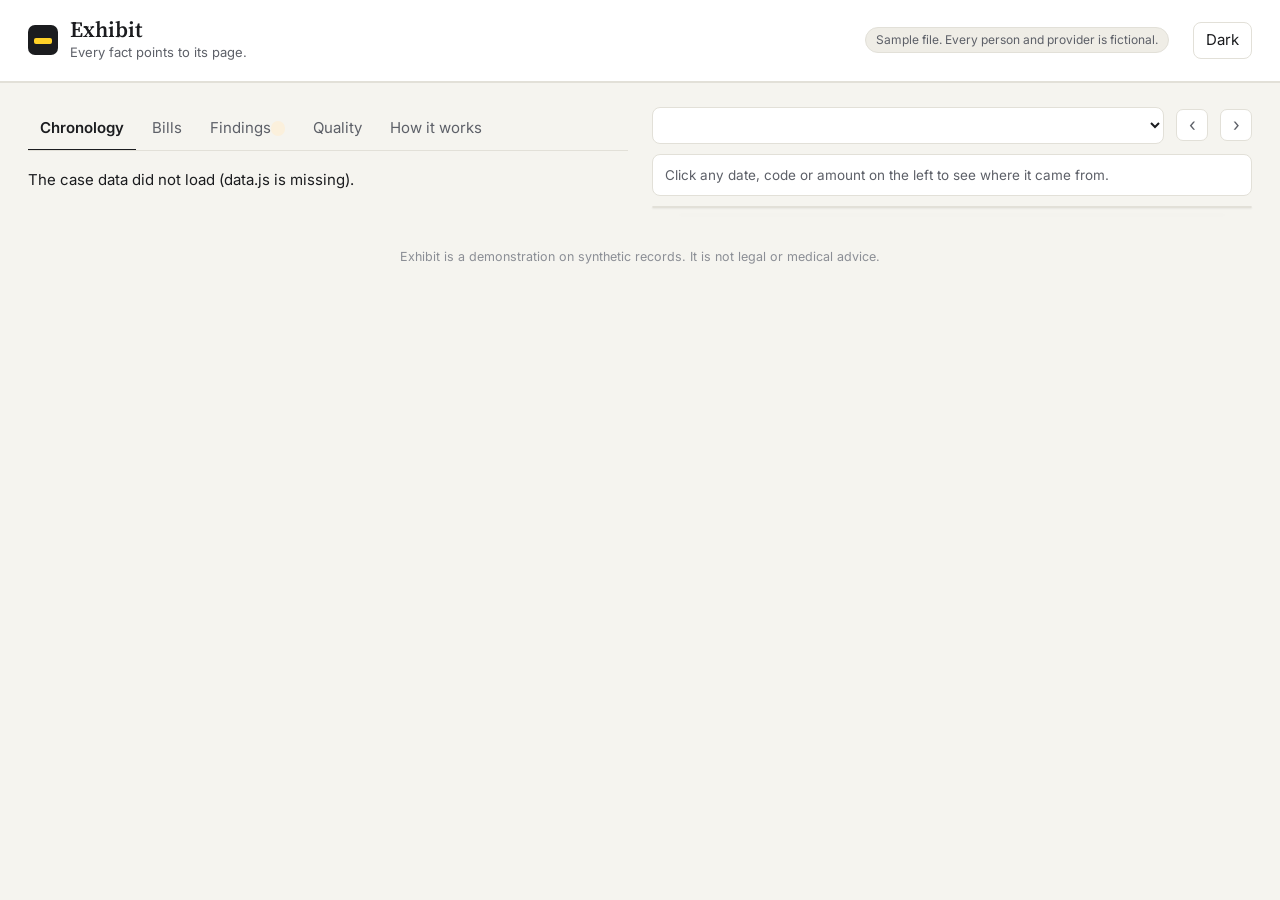
==== viewer/index.html @ 5b10dc2b "Exhibit: source-linked medical chronology and bill reconciliation demo Reads a fictional personal-in" ====
<!doctype html>
<html lang="en" data-theme="light">
<head>
<meta charset="utf-8">
<meta name="viewport" content="width=device-width, initial-scale=1">
<meta name="robots" content="noindex, nofollow">
<title>Exhibit - every fact points to its page</title>
<meta name="description" content="A demo of source-linked medical chronology and bill reconciliation on a fictional personal-injury file.">
<link rel="preconnect" href="https://fonts.googleapis.com">
<link rel="preconnect" href="https://fonts.gstatic.com" crossorigin>
<link href="https://fonts.googleapis.com/css2?family=Source+Serif+4:opsz,wght@8..60,500;8..60,600&family=Inter:wght@400;500;600&family=JetBrains+Mono:wght@400;500&display=swap" rel="stylesheet">
<link rel="stylesheet" href="style.css">
<script>
  try { const t = localStorage.getItem("exhibit-theme"); if (t) document.documentElement.dataset.theme = t; } catch (e) {}
</script>
</head>
<body>
<header class="top">
  <div class="brand">
    <span class="mark" aria-hidden="true"></span>
    <div>
      <div class="name">Exhibit</div>
      <div class="tag">Every fact points to its page.</div>
    </div>
  </div>
  <div class="case">
    <span id="case-name"></span>
    <span class="pill">Sample file. Every person and provider is fictional.</span>
  </div>
  <button class="theme" id="theme" type="button" aria-label="Switch between light and dark">Dark</button>
</header>

<section class="summary" id="summary" aria-label="Case summary"></section>

<main class="layout">
  <section class="left" aria-label="Case analysis">
    <nav class="tabs" role="tablist">
      <button role="tab" data-tab="chronology" aria-selected="true">Chronology</button>
      <button role="tab" data-tab="bills">Bills</button>
      <button role="tab" data-tab="findings">Findings <span class="count" id="findings-count"></span></button>
      <button role="tab" data-tab="quality">Quality</button>
      <button role="tab" data-tab="how">How it works</button>
    </nav>
    <div class="panel" id="panel" role="tabpanel"></div>
  </section>

  <aside class="right" aria-label="Source document">
    <div class="viewer">
      <div class="vhead">
        <select id="doc-select" aria-label="Document"></select>
        <div class="pager">
          <button type="button" id="prev" aria-label="Previous page">&#8249;</button>
          <span id="page-label"></span>
          <button type="button" id="next" aria-label="Next page">&#8250;</button>
        </div>
      </div>
      <div class="cite" id="cite" aria-live="polite">Click any date, code or amount on the left to see where it came from.</div>
      <div class="sheet" id="sheet">
        <img id="page-img" alt="">
        <div id="marks"></div>
      </div>
    </div>
  </aside>
</main>

<footer class="foot">
  Exhibit is a demonstration on synthetic records. It is not legal or medical advice.
</footer>

<script src="data.js"></script>
<script src="app.js"></script>
</body>
</html>
---- viewer/style.css ----
:root, [data-theme="light"] {
  --bg: #f5f4ef;
  --panel: #ffffff;
  --ink: #1b1c1f;
  --muted: #5d6068;
  --faint: #8b8e95;
  --line: #e2e0d8;
  --soft: #efede6;
  --accent: #2442b8;
  --accent-soft: #e8ecfb;
  --mark: rgba(255, 209, 40, 0.5);
  --mark-edge: #d9a400;
  --ok: #1d6b45;
  --ok-soft: #e4f2ea;
  --scan: #6b4fa0;
  --scan-soft: #efe9f8;
  --warn: #8a5300;
  --warn-soft: #fbf0dc;
  --bad: #a3261a;
  --bad-soft: #fbe8e5;
  --shadow: 0 1px 2px rgba(20, 20, 20, .06), 0 8px 24px rgba(20, 20, 20, .06);
}
[data-theme="dark"] {
  --bg: #121316;
  --panel: #1b1d21;
  --ink: #ecebe6;
  --muted: #a7aab1;
  --faint: #7d8088;
  --line: #2c2f35;
  --soft: #23262b;
  --accent: #9fb0ff;
  --accent-soft: #252c48;
  --mark: rgba(255, 209, 40, 0.42);
  --mark-edge: #ffd128;
  --ok: #7fd1a6;
  --ok-soft: #1c3127;
  --scan: #c3a8ef;
  --scan-soft: #2c2440;
  --warn: #f0c070;
  --warn-soft: #3a2e17;
  --bad: #ff9d90;
  --bad-soft: #3d1f1b;
  --shadow: 0 1px 2px rgba(0, 0, 0, .3), 0 8px 24px rgba(0, 0, 0, .25);
}

* { box-sizing: border-box; }
html, body { margin: 0; }
body {
  background: var(--bg); color: var(--ink);
  font: 15px/1.5 Inter, system-ui, -apple-system, "Segoe UI", sans-serif;
  -webkit-font-smoothing: antialiased;
}
button, select { font: inherit; color: inherit; }
code, .mono { font-family: "JetBrains Mono", ui-monospace, Menlo, monospace; font-size: .86em; }

/* Header */
.top {
  display: flex; align-items: center; gap: 24px; flex-wrap: wrap;
  padding: 18px 28px; border-bottom: 1px solid var(--line); background: var(--panel);
}
.brand { display: flex; align-items: center; gap: 12px; }
.mark {
  width: 30px; height: 30px; border-radius: 7px; position: relative;
  background: var(--ink);
}
.mark::after {
  content: ""; position: absolute; left: 6px; right: 6px; top: 13px; height: 6px;
  background: #ffd128; border-radius: 2px;
}
.name { font-family: "Source Serif 4", Georgia, serif; font-size: 22px; font-weight: 600; line-height: 1; }
.tag { color: var(--muted); font-size: 13px; margin-top: 3px; }
.case { display: flex; gap: 12px; align-items: center; flex-wrap: wrap; margin-left: auto; color: var(--muted); font-size: 14px; }
.pill { background: var(--soft); border: 1px solid var(--line); border-radius: 999px; padding: 3px 10px; font-size: 12px; }
.theme {
  border: 1px solid var(--line); background: var(--panel); border-radius: 8px; padding: 6px 12px; cursor: pointer;
}
.theme:hover { background: var(--soft); }

/* Summary strip */
.summary {
  display: grid; grid-template-columns: repeat(5, minmax(0, 1fr)); gap: 1px;
  background: var(--line); border-bottom: 1px solid var(--line);
}
.stat { background: var(--panel); padding: 16px 28px; }
.stat .k { color: var(--muted); font-size: 12.5px; }
.stat .v { font-family: "Source Serif 4", Georgia, serif; font-size: 26px; font-weight: 600; margin-top: 2px; }
.stat .s { color: var(--faint); font-size: 12.5px; }

/* Layout */
.layout {
  display: grid; grid-template-columns: minmax(0, 1fr) minmax(0, 1fr); gap: 24px;
  padding: 24px 28px 40px; max-width: 1560px; margin: 0 auto;
}
.left { min-width: 0; }
.right { min-width: 0; }
.viewer { position: sticky; top: 16px; }

.tabs { display: flex; gap: 4px; border-bottom: 1px solid var(--line); margin-bottom: 18px; overflow-x: auto; }
.tabs button {
  background: none; border: 0; padding: 10px 12px; cursor: pointer; color: var(--muted);
  border-bottom: 2px solid transparent; margin-bottom: -1px; white-space: nowrap;
}
.tabs button[aria-selected="true"] { color: var(--ink); border-bottom-color: var(--ink); font-weight: 600; }
.count { background: var(--warn-soft); color: var(--warn); border-radius: 999px; padding: 0 7px; font-size: 12px; font-weight: 600; }

/* Chronology */
.legend { display: flex; gap: 16px; flex-wrap: wrap; color: var(--muted); font-size: 13px; margin: -4px 0 16px; }
.legend span { display: inline-flex; gap: 6px; align-items: center; }
.dot { width: 9px; height: 9px; border-radius: 50%; display: inline-block; }
.dot.ok { background: var(--ok); }
.dot.scan { background: var(--scan); }
.dot.bad { background: var(--bad); }

.timeline { position: relative; }
.event {
  display: grid; grid-template-columns: 108px minmax(0, 1fr); gap: 18px;
  padding: 16px 0; border-top: 1px solid var(--line);
}
.event:first-child { border-top: 0; }
.when .d { font-family: "Source Serif 4", Georgia, serif; font-size: 19px; font-weight: 600; line-height: 1.15; }
.when .y { color: var(--faint); font-size: 13px; }
.kind { display: inline-block; font-size: 11.5px; letter-spacing: .02em; text-transform: uppercase; color: var(--muted); margin-bottom: 2px; }
.who { font-weight: 600; }
.who .doc { color: var(--muted); font-weight: 400; }
.chips { display: flex; flex-wrap: wrap; gap: 6px; margin: 8px 0 4px; }
.facts { margin: 6px 0 0; padding: 0; list-style: none; }
.facts li { margin: 3px 0; color: var(--ink); }
.facts li::before { content: "\201C"; color: var(--faint); }
.facts li::after { content: "\201D"; color: var(--faint); }
.billed { margin-top: 8px; font-size: 14px; color: var(--muted); }

.gapnote {
  margin: 4px 0 4px 126px; padding: 8px 12px; border-left: 3px solid var(--warn);
  background: var(--warn-soft); color: var(--warn); font-size: 13.5px; border-radius: 0 6px 6px 0;
}

/* A fact you can click */
.fact {
  background: none; border: 0; padding: 0 1px; cursor: pointer; text-align: left;
  border-bottom: 1.5px solid var(--ok); border-radius: 0; line-height: inherit;
}
.fact:hover, .fact:focus-visible { background: var(--mark); outline: none; }
.fact.scan { border-bottom-color: var(--scan); }
.fact.bad { border-bottom: 1.5px dashed var(--bad); color: var(--bad); }
.fact.on { background: var(--mark); }
.chip {
  display: inline-flex; gap: 6px; align-items: baseline; border: 1px solid var(--line); background: var(--soft);
  border-radius: 6px; padding: 2px 8px; font-size: 13px; cursor: pointer;
}
.chip .fact { border-bottom: 0; }
.chip:hover { border-color: var(--mark-edge); }
.chip.bad { border-color: var(--bad); }

/* Bills */
.bill { background: var(--panel); border: 1px solid var(--line); border-radius: 10px; margin-bottom: 16px; overflow: hidden; }
.bill h3 { margin: 0; padding: 12px 16px; font-size: 15px; border-bottom: 1px solid var(--line); display: flex; justify-content: space-between; gap: 12px; flex-wrap: wrap; }
.bill h3 small { color: var(--muted); font-weight: 400; }
table { width: 100%; border-collapse: collapse; font-size: 14px; }
th, td { text-align: left; padding: 7px 16px; border-bottom: 1px solid var(--line); vertical-align: top; }
th { color: var(--muted); font-weight: 500; font-size: 12.5px; }
td.r, th.r { text-align: right; white-space: nowrap; }
tr.nodoc td { background: var(--warn-soft); }
.billfoot { display: flex; justify-content: space-between; gap: 12px; padding: 10px 16px; font-size: 14px; flex-wrap: wrap; }
.billfoot .mismatch { color: var(--warn); font-weight: 600; }
.excluded { color: var(--muted); font-size: 14px; padding: 12px 16px; border: 1px dashed var(--line); border-radius: 10px; }

/* Findings */
.finding { background: var(--panel); border: 1px solid var(--line); border-left: 4px solid var(--warn); border-radius: 10px; padding: 14px 16px; margin-bottom: 12px; }
.finding.info { border-left-color: var(--accent); }
.finding h3 { margin: 0 0 4px; font-size: 15.5px; }
.finding p { margin: 0 0 10px; color: var(--muted); }
.show { border: 1px solid var(--line); background: var(--soft); border-radius: 7px; padding: 5px 10px; cursor: pointer; font-size: 13.5px; }
.show:hover { border-color: var(--mark-edge); }

/* Quality */
.metrics { display: grid; grid-template-columns: repeat(2, minmax(0, 1fr)); gap: 12px; margin-bottom: 18px; }
.metric { background: var(--panel); border: 1px solid var(--line); border-radius: 10px; padding: 14px 16px; }
.metric .k { color: var(--muted); font-size: 13px; }
.metric .v { font-family: "Source Serif 4", Georgia, serif; font-size: 24px; font-weight: 600; }
.metric .s { color: var(--faint); font-size: 12.5px; }
.metric.key { border-color: var(--ok); background: var(--ok-soft); }
.prose { color: var(--ink); max-width: 68ch; }
.prose p { margin: 0 0 12px; }
.prose h3 { font-size: 15px; margin: 20px 0 6px; }
.steps { counter-reset: s; list-style: none; padding: 0; margin: 0; }
.steps li { counter-increment: s; position: relative; padding: 0 0 14px 40px; }
.steps li::before {
  content: counter(s); position: absolute; left: 0; top: 0; width: 26px; height: 26px; border-radius: 50%;
  background: var(--soft); border: 1px solid var(--line); display: grid; place-items: center; font-size: 13px; font-weight: 600;
}
.steps b { display: block; }

/* Viewer */
.vhead { display: flex; justify-content: space-between; gap: 12px; align-items: center; margin-bottom: 10px; }
.vhead select { flex: 1; min-width: 0; border: 1px solid var(--line); background: var(--panel); border-radius: 8px; padding: 7px 10px; }
.pager { display: flex; align-items: center; gap: 6px; color: var(--muted); font-size: 14px; white-space: nowrap; }
.pager button { border: 1px solid var(--line); background: var(--panel); border-radius: 7px; width: 32px; height: 32px; cursor: pointer; font-size: 18px; line-height: 1; }
.pager button:disabled { opacity: .4; cursor: default; }
.sheet { position: relative; background: #fff; border: 1px solid var(--line); border-radius: 6px; box-shadow: var(--shadow); overflow: hidden; }
.sheet img { display: block; width: 100%; height: auto; }
.hl { position: absolute; background: var(--mark); border-bottom: 2px solid var(--mark-edge); mix-blend-mode: multiply; border-radius: 2px; pointer-events: none; }
[data-theme="dark"] .hl { mix-blend-mode: normal; }
.hl.pulse { animation: pulse 1.1s ease-out 1; }
@keyframes pulse { 0% { box-shadow: 0 0 0 6px rgba(255, 209, 40, .55); } 100% { box-shadow: 0 0 0 0 rgba(255, 209, 40, 0); } }
@media (prefers-reduced-motion: reduce) { .hl.pulse { animation: none; } }
.cite { margin: 0 0 10px; padding: 10px 12px; background: var(--panel); border: 1px solid var(--line); border-radius: 8px; font-size: 13.5px; color: var(--muted); min-height: 2.6em; }
.cite .src { display: block; color: var(--ink); }
.cite .tagline { display: inline-block; margin-top: 4px; padding: 1px 8px; border-radius: 999px; font-size: 12px; }
.tagline.ok { background: var(--ok-soft); color: var(--ok); }
.tagline.scan { background: var(--scan-soft); color: var(--scan); }
.tagline.bad { background: var(--bad-soft); color: var(--bad); }
.also { display: flex; gap: 6px; flex-wrap: wrap; margin-top: 6px; }
.also button { border: 1px solid var(--line); background: var(--panel); border-radius: 6px; padding: 2px 8px; font-size: 12.5px; cursor: pointer; }

.foot { color: var(--faint); font-size: 12.5px; text-align: center; padding: 0 28px 28px; }

@media (max-width: 1020px) {
  .summary { grid-template-columns: repeat(2, minmax(0, 1fr)); }
  .stat { padding: 12px 16px; }
  .stat:last-child:nth-child(odd) { grid-column: 1 / -1; }
  .layout { grid-template-columns: minmax(0, 1fr); padding: 16px; }
  .viewer { position: static; }
  .top { padding: 14px 16px; }
  .case { margin-left: 0; }
}
@media (max-width: 560px) {
  .event { grid-template-columns: minmax(0, 1fr); gap: 4px; }
  .gapnote { margin-left: 0; }
  .metrics { grid-template-columns: minmax(0, 1fr); }
  th, td { padding: 7px 10px; }
}
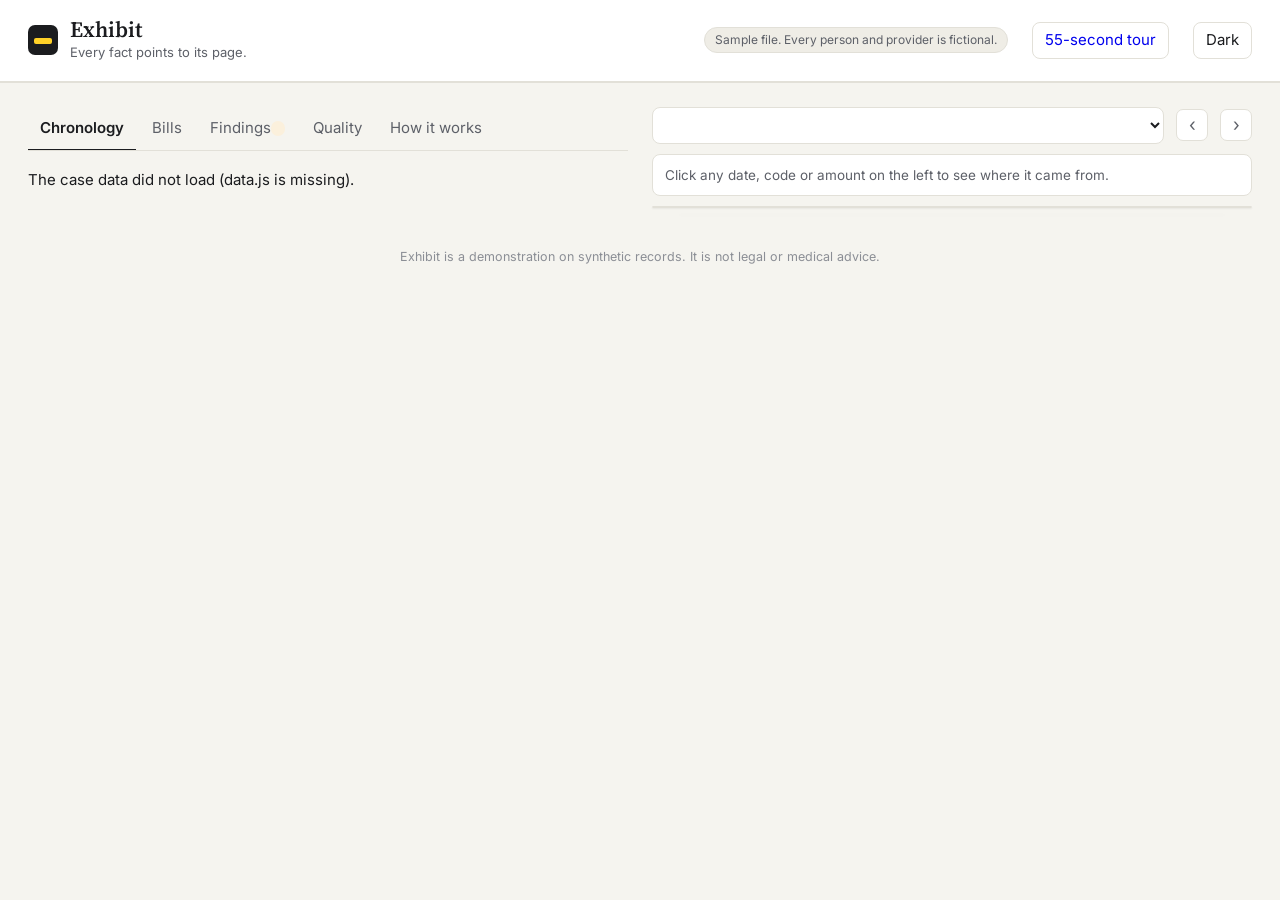
==== commit c0af17aa: "Add a 55-second tour page with the demo video Co-Authored-By: Claude Opus 5.5 <noreply@anthropic.com" ====
--- a/viewer/index.html
+++ b/viewer/index.html
@@ -6,6 +6,7 @@
 <meta name="robots" content="noindex, nofollow">
 <title>Exhibit - every fact points to its page</title>
 <meta name="description" content="A demo of source-linked medical chronology and bill reconciliation on a fictional personal-injury file.">
+<link rel="icon" href="favicon.svg" type="image/svg+xml">
 <link rel="preconnect" href="https://fonts.googleapis.com">
 <link rel="preconnect" href="https://fonts.gstatic.com" crossorigin>
 <link href="https://fonts.googleapis.com/css2?family=Source+Serif+4:opsz,wght@8..60,500;8..60,600&family=Inter:wght@400;500;600&family=JetBrains+Mono:wght@400;500&display=swap" rel="stylesheet">
@@ -27,6 +28,7 @@
     <span id="case-name"></span>
     <span class="pill">Sample file. Every person and provider is fictional.</span>
   </div>
+  <a class="theme" href="tour.html" style="text-decoration:none">55-second tour</a>
   <button class="theme" id="theme" type="button" aria-label="Switch between light and dark">Dark</button>
 </header>
 
